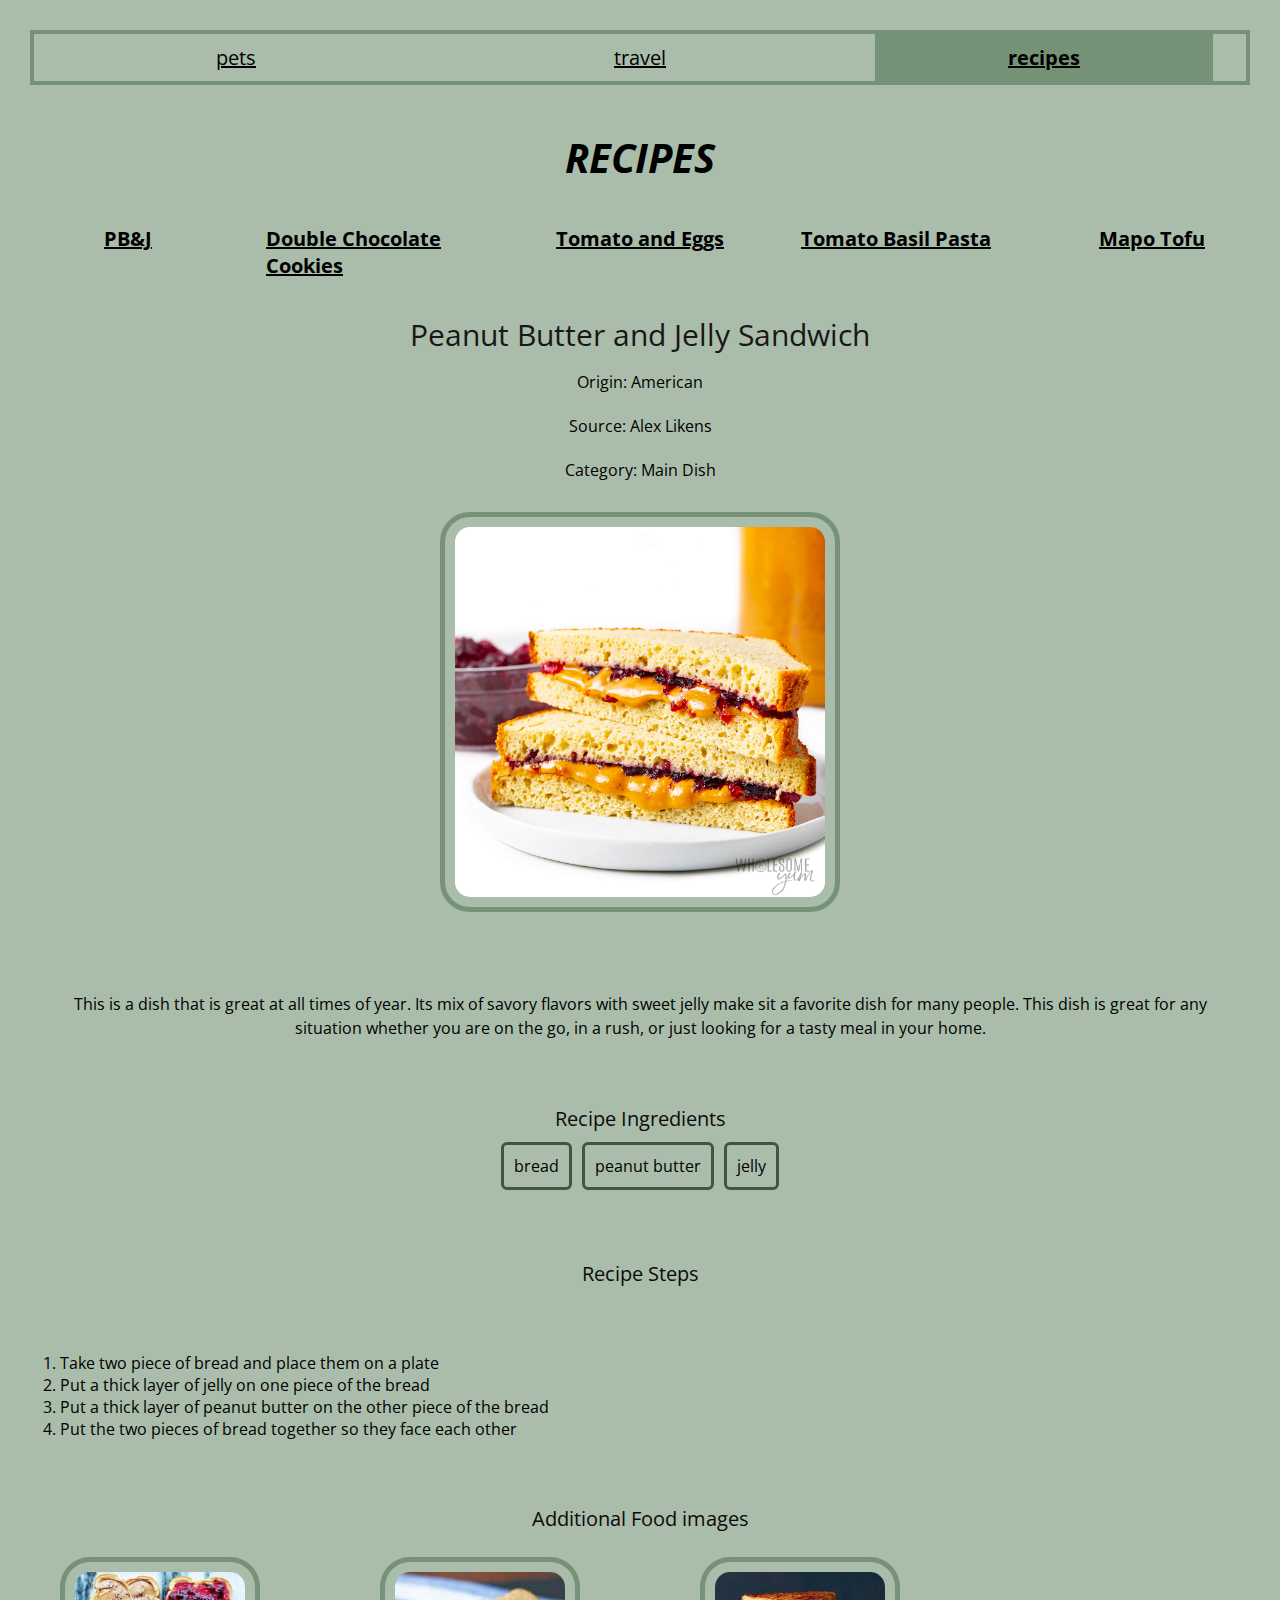
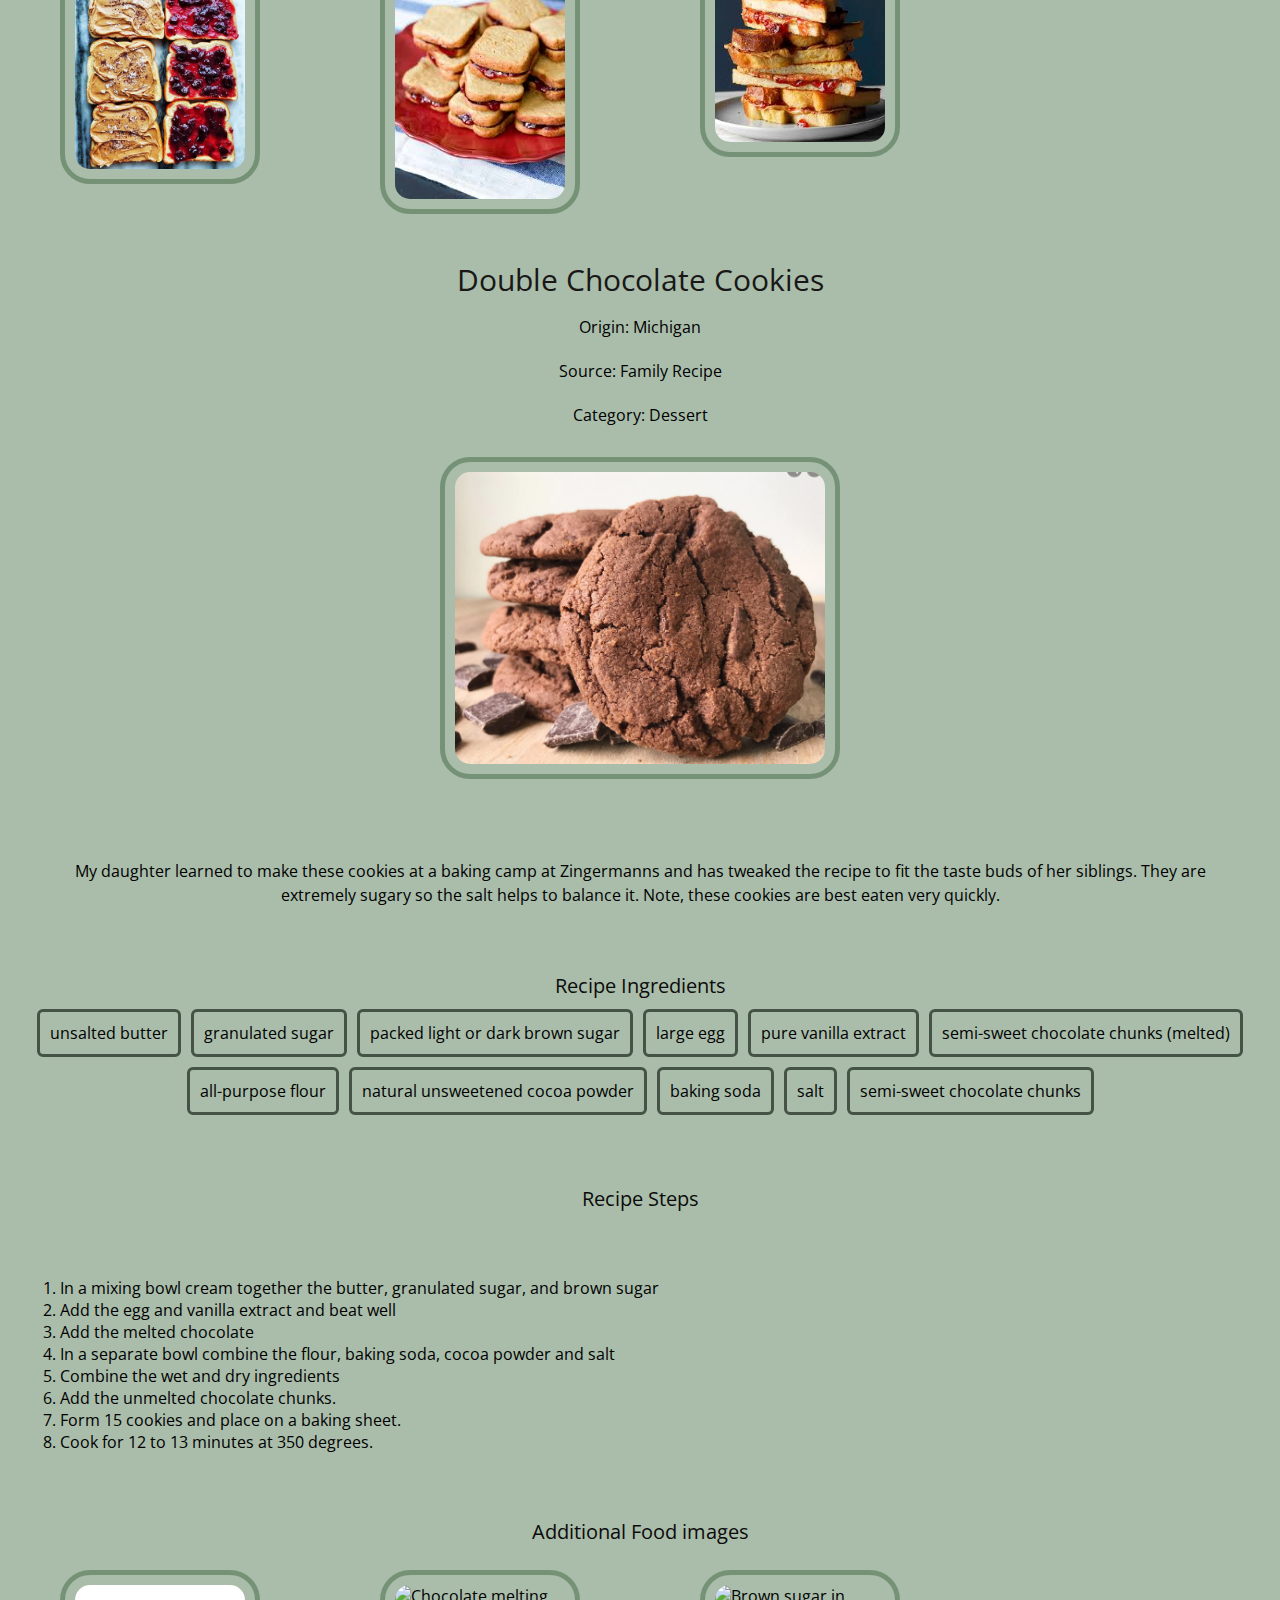
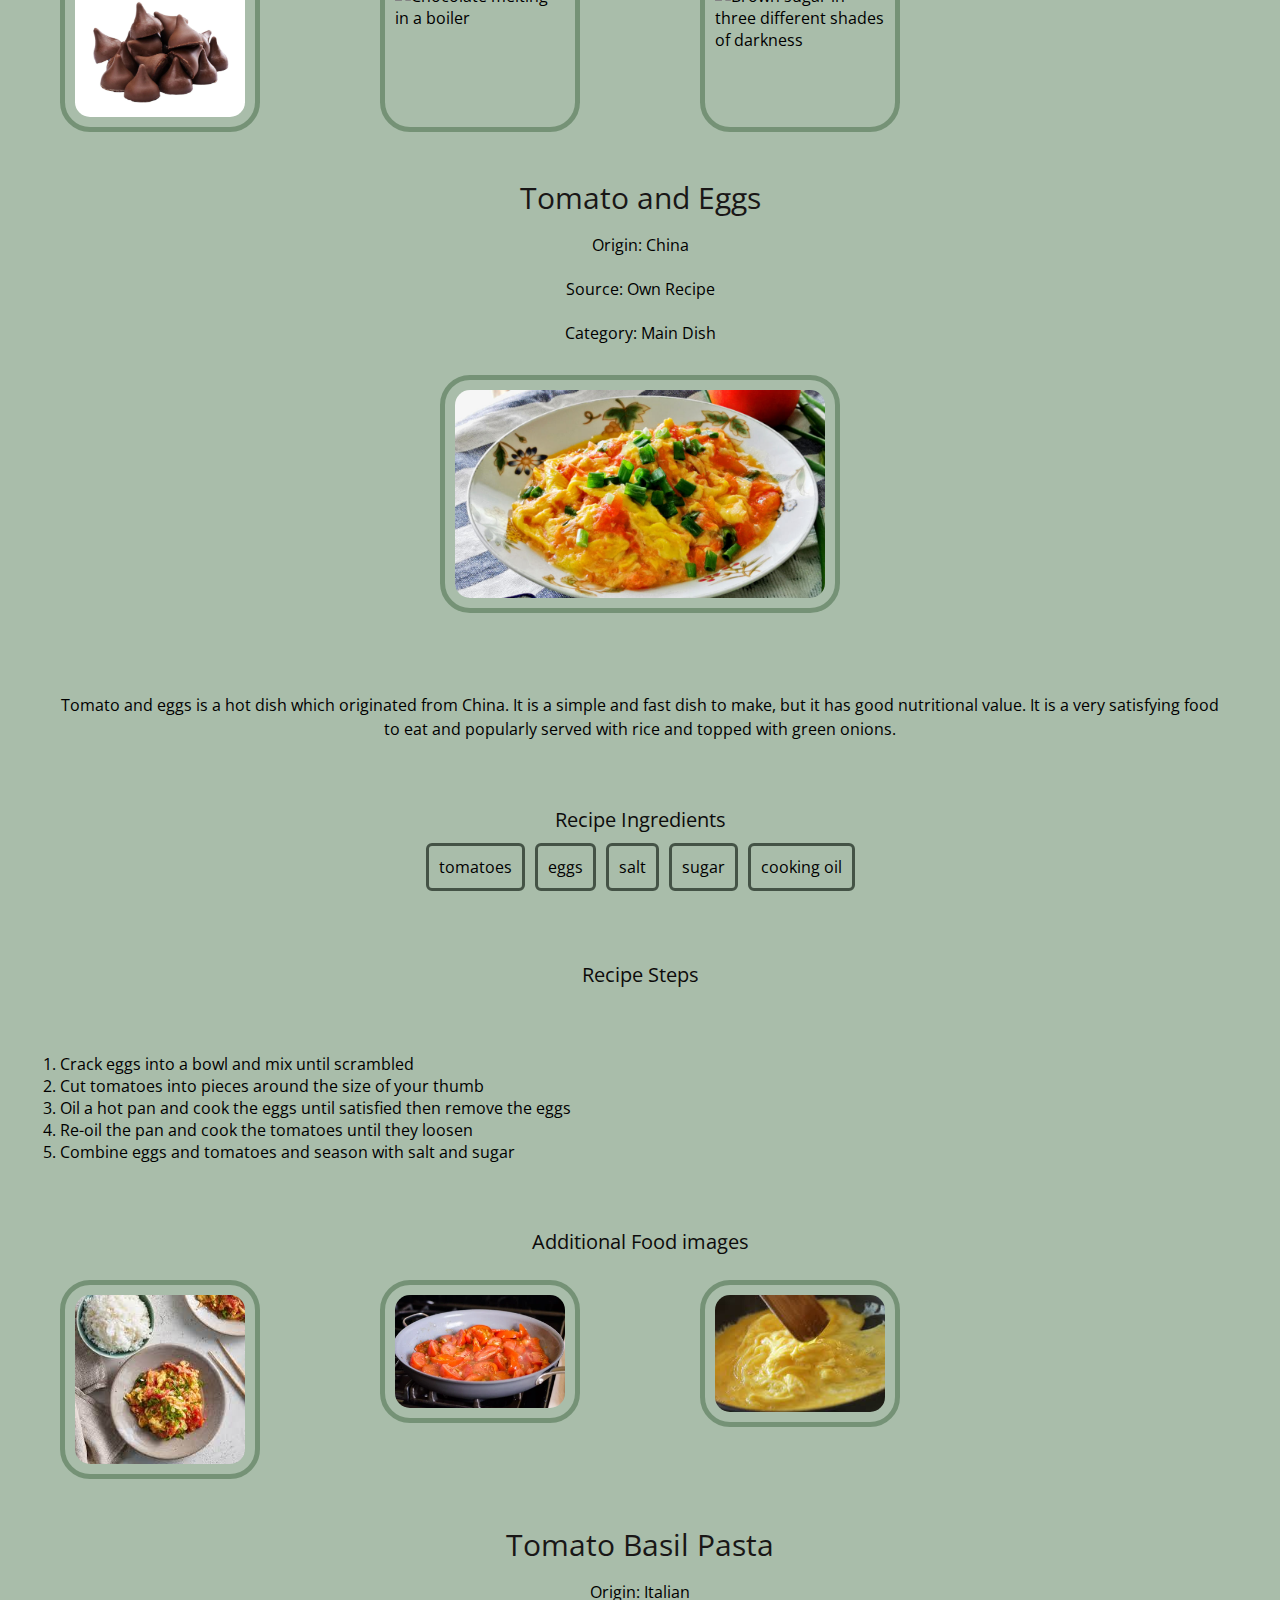
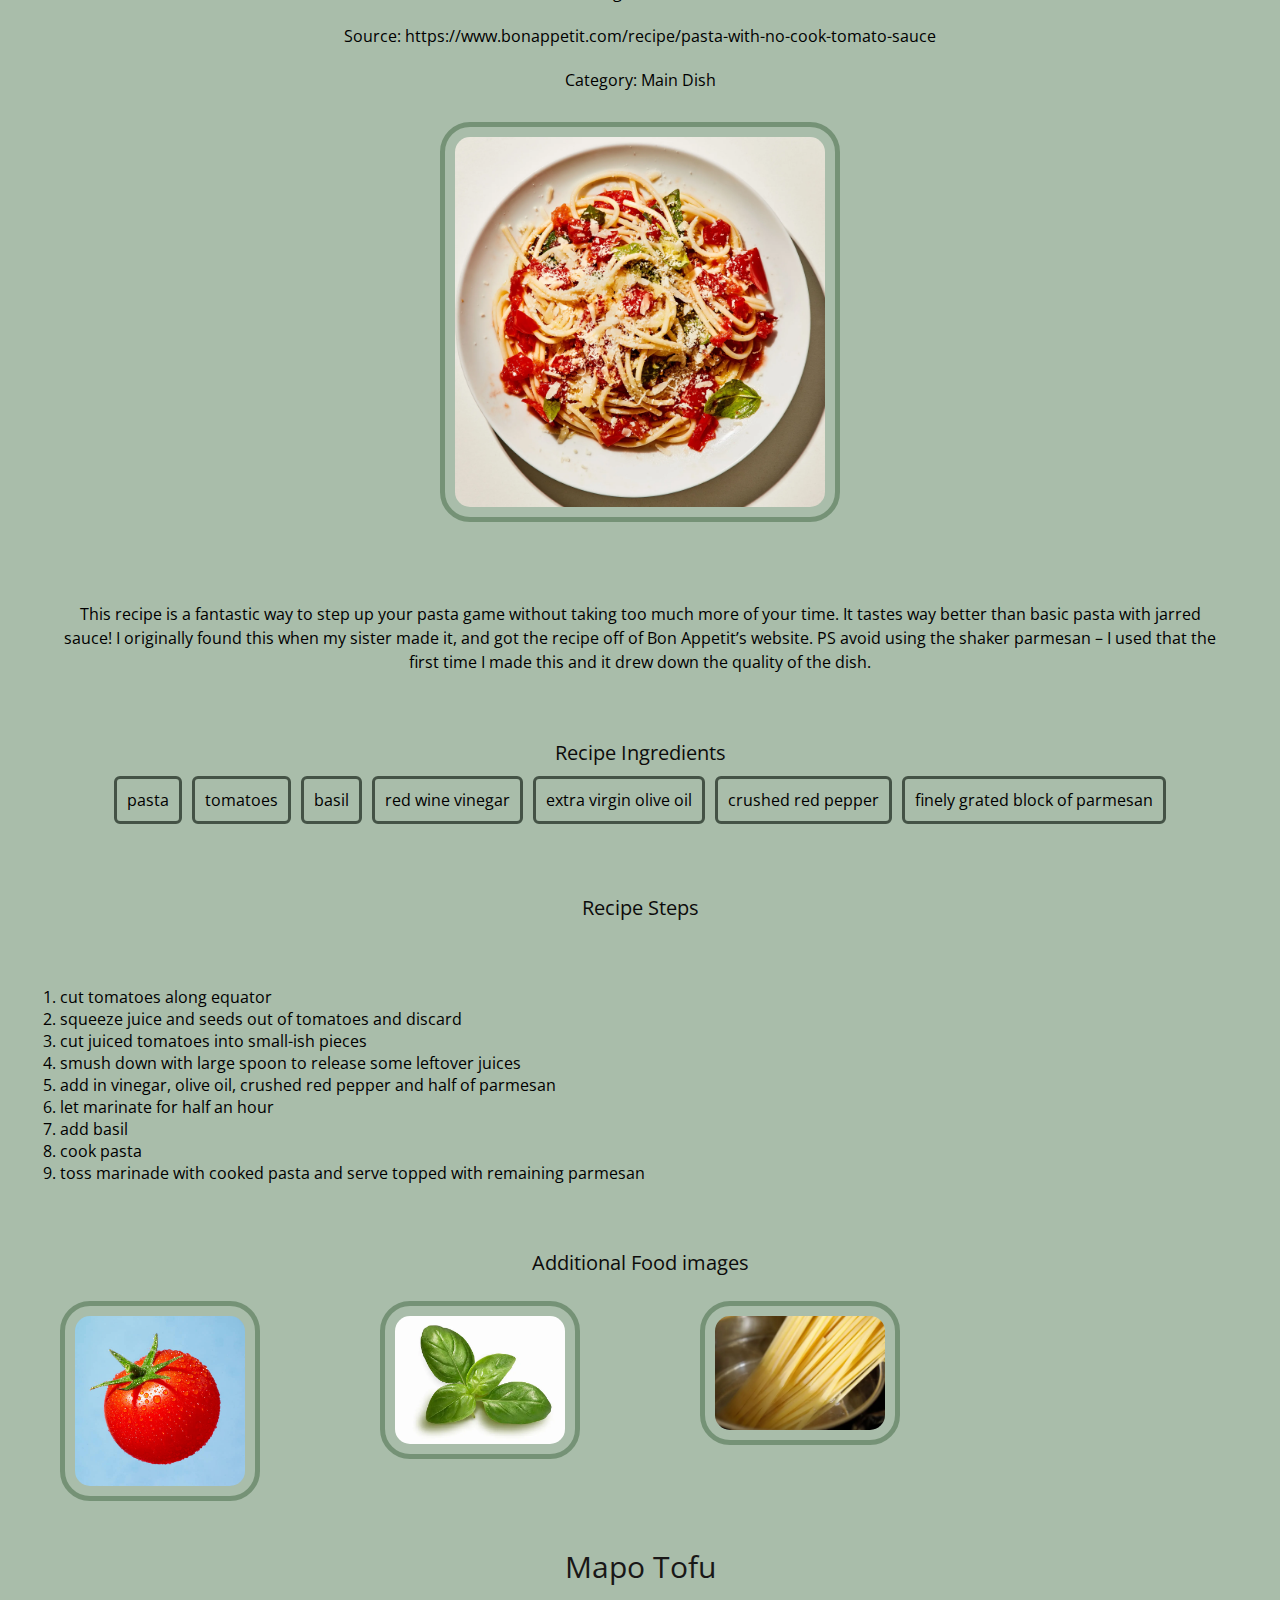
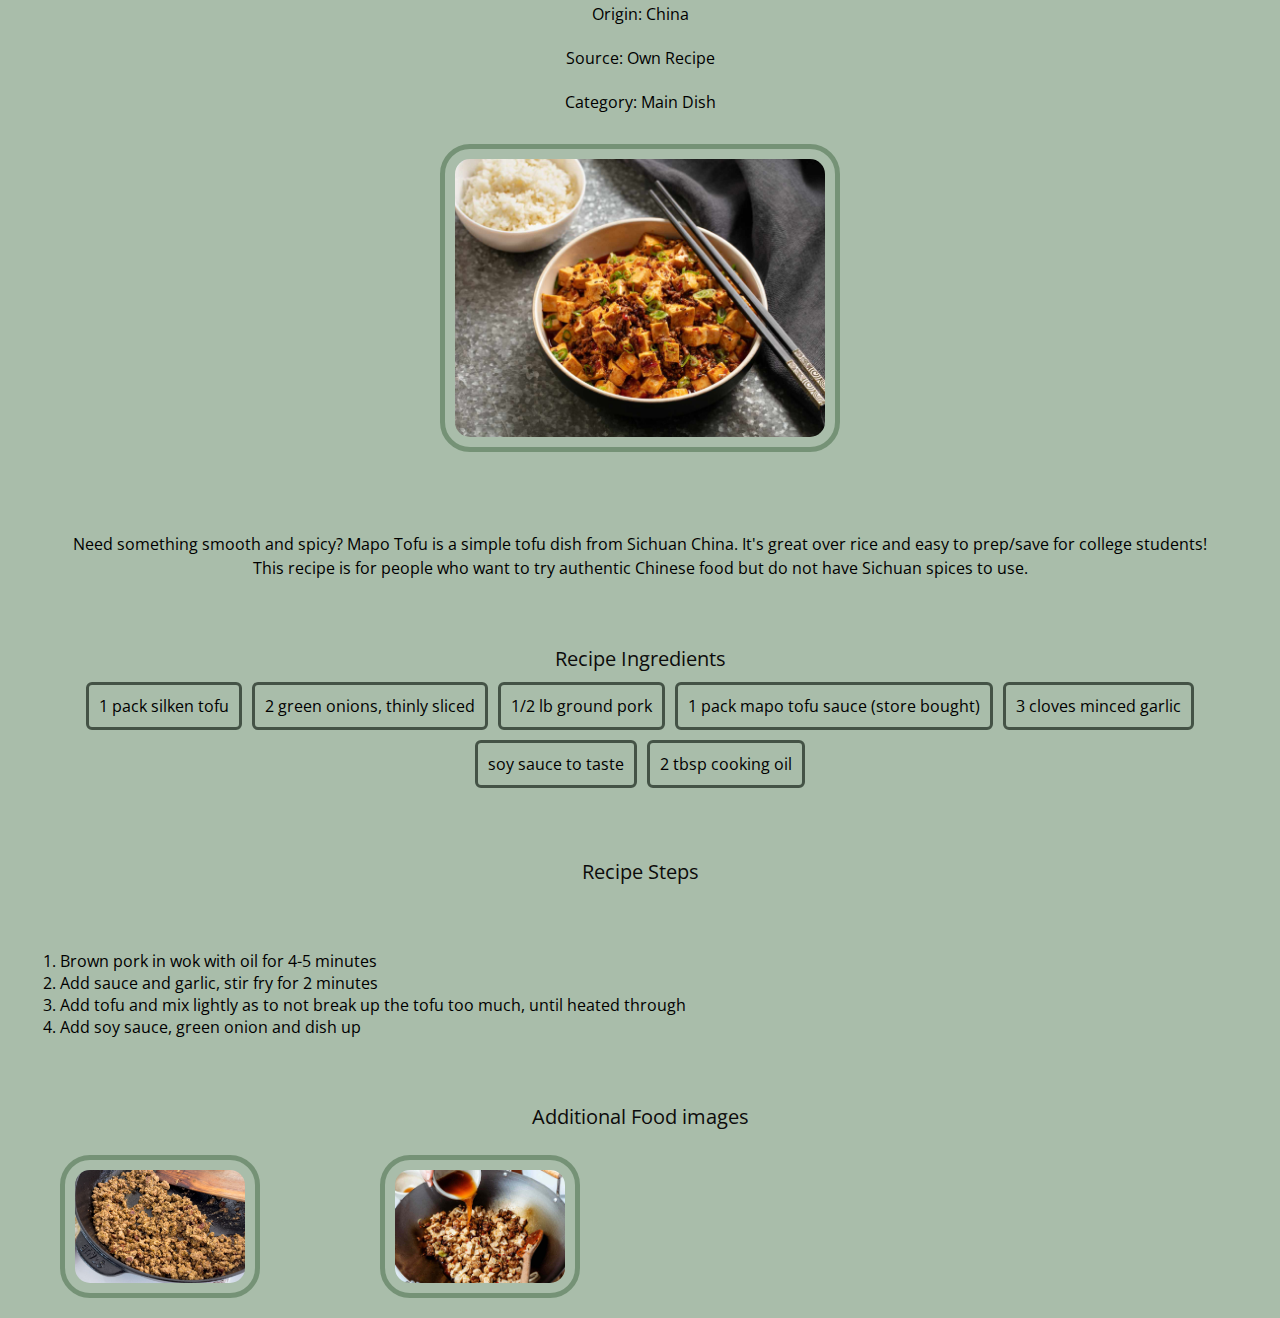
==== recipes.html @ d13c983a "Add files via upload" ====
<!DOCTYPE html>
<html lang="en">

<head>
    <meta charset="UTF-8">
    <meta name="viewport" content="width=device-width, initial-scale=1.0">
    <title>recipes</title>
    <link rel="stylesheet" href="css/reset.css" />
    <link rel="stylesheet" href="css/style.css">
    <link rel="preconnect" href="https://fonts.googleapis.com">
    <link rel="preconnect" href="https://fonts.gstatic.com" crossorigin>
    <link href="https://fonts.googleapis.com/css2?family=Open+Sans:wght@300&display=swap" rel="stylesheet">
</head>

<body>

    <a href="#main" class="skip-to-main-content">Skip to Main Content</a>

    <nav>
        <ul class="links">
            <li class="first-link"><a href="index.html">pets</a></li>
            <li class="second-link"><a href="travel.html">travel</a></li>
            <li class="third-link on-page"><a href="recipes.html">recipes</a></li>
        </ul>
    </nav>

    <header>
        <h1>recipes</h1>
    </header>

    <ul class="pet-links">
        <li class="pet-link"><a href="#pbj">PB&J</a></li>
        <li class="pet-link"><a href="#choco-cookies">Double Chocolate Cookies</a></li>
        <li class="pet-link"><a href="#tom-eggs">Tomato and Eggs</a></li>
        <li class="pet-link"><a href="#tom-basil">Tomato Basil Pasta</a></li>
        <li class="pet-link"><a href="#mapo">Mapo Tofu</a></li>

    </ul>

    <main id="main">

        <div>
            <a id="pbj"></a>
            <h2>Peanut Butter and Jelly Sandwich</h2>
            <div class="recipe-info">
                <p>Origin: American</p>
                <p>Source: Alex Likens</p>
                <p>Category: Main Dish</p>
            </div>

            <img class="main-pic" src="images/peanut-butter-and-jelly-sandwich.jpg" width="400" alt="">
            <p class="recipe-desc">This is a dish that is great at all times of year. Its mix of savory flavors with sweet jelly make sit a
                favorite dish
                for many people. This dish is great for any situation whether you are on the go, in a rush, or just
                looking for a tasty
                meal in your home.</p>
            <h3>Recipe Ingredients</h3>
            <ul class="likes">
                <li>bread</li>
                <li>peanut butter</li>
                <li>jelly</li>
            </ul>

            <h3>Recipe Steps</h3>
            <ol class="steps" type="1">
                <li>Take two piece of bread and place them on a plate</li>
                <li>Put a thick layer of jelly on one piece of the bread</li>
                <li>Put a thick layer of peanut butter on the other piece of the bread</li>
                <li>Put the two pieces of bread together so they face each other</li>
            </ol>

            <h3>Additional Food images</h3>
            <div class="group-of-photos">
                <img src="images/pbj2.jpg" width="200" alt="Peanut Butter and Jelly in the process of being make">
                <img src="images/pbj3.jpg" width="200" alt="PBJ finished product 1">
                <img src="images/pbj4.jpg" width="200" alt="PBJ finished product 2">
            </div>

            <!-- Alexander Likens -->

        </div>
        <div>
            <a id="choco-cookies"></a>
            <h2>Double Chocolate Cookies</h2>
            <div class="recipe-info">
                <p>Origin: Michigan</p>
                <p>Source: Family Recipe</p>
                <p>Category: Dessert</p>
            </div>

            <img class="main-pic" src="images/double_chocolate_cookies.png" width="400" alt="">
            <p class="recipe-desc">My daughter learned to make these cookies at a baking camp at Zingermanns and has tweaked the recipe to
                fit the taste
                buds of her siblings. They are extremely sugary so the salt helps to balance it. Note, these cookies are
                best eaten
                very quickly.</p>
            <h3>Recipe Ingredients</h3>
            <ul class="likes">
                <li>unsalted butter</li>
                <li>granulated sugar</li>
                <li>packed light or dark brown sugar</li>
                <li>large egg</li>
                <li>pure vanilla extract</li>
                <li>semi-sweet chocolate chunks (melted)</li>
                <li>all-purpose flour</li>
                <li>natural unsweetened cocoa powder</li>
                <li>baking soda</li>
                <li>salt</li>
                <li>semi-sweet chocolate chunks</li>
            </ul>

            <h3>Recipe Steps</h3>
            <ol class="steps" type="1">
                <li>In a mixing bowl cream together the butter, granulated sugar, and brown sugar</li>
                <li>Add the egg and vanilla extract and beat well</li>
                <li>Add the melted chocolate</li>
                <li>In a separate bowl combine the flour, baking soda, cocoa powder and salt</li>
                <li>Combine the wet and dry ingredients</li>
                <li>Add the unmelted chocolate chunks.</li>
                <li>Form 15 cookies and place on a baking sheet.</li>
                <li>Cook for 12 to 13 minutes at 350 degrees.</li>
            </ol>

            <h3>Additional Food images</h3>
            <div class="group-of-photos">
                <img src="images/double_chocolate_chips.png" width="200" alt="A small pile of chocolate chips">
                <img src="https://images.immediate.co.uk/production/volatile/sites/30/2020/08/chocolate-d9ba778.jpg?quality=90&webp=true&resize=600,545"
                    width="200" alt="Chocolate melting in a boiler">
                <img src="https://upload.wikimedia.org/wikipedia/commons/8/82/Brown_sugar_examples.JPG" width="200"
                    alt="Brown sugar in three different shades of darkness">
            </div>
            <!-- Colleen van Lent -->

        </div>
        <div>
            <a id="tom-eggs"></a>
            <h2>Tomato and Eggs</h2>
            <div class="recipe-info">
                <p>Origin: China</p>
                <p>Source: Own Recipe</p>
                <p>Category: Main Dish</p>
            </div>

            <img class="main-pic" src="images/tomato-egg-main-image.jpeg" width="400" alt="">
            <p class="recipe-desc">Tomato and eggs is a hot dish which originated from China. It is a simple and fast dish to make, but it
                has good
                nutritional value. It is a very satisfying food to eat and popularly served with rice and topped with
                green onions.</p>
            <h3>Recipe Ingredients</h3>
            <ul class="likes">
                <li>tomatoes</li>
                <li>eggs</li>
                <li>salt</li>
                <li>sugar</li>
                <li>cooking oil</li>
            </ul>

            <h3>Recipe Steps</h3>
            <ol class="steps" type="1">
                <li>Crack eggs into a bowl and mix until scrambled</li>
                <li>Cut tomatoes into pieces around the size of your thumb</li>
                <li>Oil a hot pan and cook the eggs until satisfied then remove the eggs</li>
                <li>Re-oil the pan and cook the tomatoes until they loosen</li>
                <li>Combine eggs and tomatoes and season with salt and sugar</li>
            </ol>

            <h3>Additional Food images</h3>
            <div class="group-of-photos">
                <img src="images/tomato-egg-side1.jpeg" width="200" alt="Tomato egg with rice">
                <img src="images/tomatoes-cooking.webp" width="200" alt="Tomatoes cooking on a pan">
                <img src="images/scramble-eggs.jpeg" width="200" alt="Scrambled eggs cooking on a pan">
            </div>
            <!-- Alex Ni -->

        </div>
        <div>
            <a id="tom-basil"></a>
            <h2>Tomato Basil Pasta</h2>
            <div class="recipe-info">
                <p>Origin: Italian</p>
                <p>Source: https://www.bonappetit.com/recipe/pasta-with-no-cook-tomato-sauce</p>
                <p>Category: Main Dish</p>
            </div>

            <img class="main-pic" src="images/basically-no-cook-tomato-sauce.jpg" width="400" alt="">
            <p class="recipe-desc">This recipe is a fantastic way to step up your pasta game without taking too much more of your time.
                It tastes way
                better than basic pasta with jarred sauce! I originally found this when my sister made it, and got the
                recipe off of Bon
                Appetit’s website. PS avoid using the shaker parmesan – I used that the first time I made this and it
                drew down the
                quality of the dish.</p>
            <h3>Recipe Ingredients</h3>
            <ul class="likes">
                <li>pasta</li>
                <li>tomatoes</li>
                <li>basil</li>
                <li>red wine vinegar</li>
                <li>extra virgin olive oil</li>
                <li>crushed red pepper</li>
                <li>finely grated block of parmesan</li>
            </ul>

            <h3>Recipe Steps</h3>
            <ol class="steps" type="1">
                <li>cut tomatoes along equator</li>
                <li>squeeze juice and seeds out of tomatoes and discard</li>
                <li>cut juiced tomatoes into small-ish pieces</li>
                <li>smush down with large spoon to release some leftover juices</li>
                <li>add in vinegar, olive oil, crushed red pepper and half of parmesan</li>
                <li>let marinate for half an hour</li>
                <li>add basil</li>
                <li>cook pasta</li>
                <li>toss marinade with cooked pasta and serve topped with remaining parmesan</li>
            </ol>

            <h3>Additional Food images</h3>
            <div class="group-of-photos">
                <img src="images/tomato.jpg" width="200" alt="A juicy tomato with water droplets.">
                <img src="images/basil.jpg" width="200" alt="A few leaves of basil">
                <img src="images/fettuccine.jpg" width="200" alt="Some fettuccine in a pot of boiling water">
            </div>
            <!-- Leif Doxey-Van Heest -->


        </div>
        <div>
            <a id="mapo"></a>
            <h2>Mapo Tofu</h2>
            <div class="recipe-info">
                <p>Origin: China</p>
                <p>Source: Own Recipe</p>
                <p>Category: Main Dish</p>
            </div>

            <img class="main-pic" src="images/mapo_tofu.jpg" width="400" alt="">
            <p class="recipe-desc">Need something smooth and spicy? Mapo Tofu is a simple tofu dish from Sichuan China. It's great over rice
                and easy to
                prep/save for college students! This recipe is for people who want to try authentic Chinese food but do
                not have Sichuan
                spices to use.</p>
            <h3>Recipe Ingredients</h3>
            <ul class="likes">
                <li>1 pack silken tofu</li>
                <li>2 green onions, thinly sliced</li>
                <li>1/2 lb ground pork</li>
                <li>1 pack mapo tofu sauce (store bought)</li>
                <li>3 cloves minced garlic</li>
                <li>soy sauce to taste</li>
                <li>2 tbsp cooking oil</li>
            </ul>

            <h3>Recipe Steps</h3>
            <ol class="steps" type="1">
                <li>Brown pork in wok with oil for 4-5 minutes</li>
                <li>Add sauce and garlic, stir fry for 2 minutes</li>
                <li>Add tofu and mix lightly as to not break up the tofu too much, until heated through</li>
                <li>Add soy sauce, green onion and dish up</li>
            </ol>

            <h3>Additional Food images</h3>
            <div class="group-of-photos">
                <img src="images/ground_pork.jpeg" width="200" alt="Browning ground pork in wok">
                <img src="images/add_tofu.jpeg" width="200" alt="Adding tofu and sauce to the wok">
            </div>
            <!-- Karen Koo and Patrick Zhu  -->

         

        </div>
    </main>


</body>

</html>
---- css/style.css ----
body{
    background-color: #a9bdaa;
    color: black;
    font-family: 'Open Sans', sans-serif;
}

h1{
    font-size: 40px;
    font-family: 'Open Sans', sans-serif;    text-align: center;
    padding: 15px;
    font-weight: bold;
    margin-bottom: 15px;
    text-transform: uppercase;
    font-style: italic;
}

h2{
    font-size: 30px;
    font-family: 'Open Sans', sans-serif;
    color: rgb(25, 23, 23);
    text-align: center;
    padding: 5px;
    margin-top: 20px;
}

h3{
    font-size: 20px;
    font-family: 'Open Sans', sans-serif;
    color: rgb(12, 11, 11);
    text-align: center;
    padding: 5px;
}

p{
    line-height: 1.5;
    padding: 10px;
    font-family: 'Open Sans', sans-serif;}

img{
    border: 5px solid #759276;
    padding: 10px;
    margin: 20px;
    border-radius: 30px;
    transition: transform 200ms, 200ms;
}

img:hover {
    transform: translateY(-10px);
}

video{
    border: 5px solid #759276;
    padding: 10px;
    margin: 20px;
    border-radius: 30px;
    transition: transform 200ms, 200ms;
}

video:hover{
    transform: translateY(-10px);
}

ul{
    display: inline-block;
}

nav{
    justify-content: space-evenly;
    align-items: center;
    margin: 30px;
    border: #759276 solid 4px;
}

.links{
    display: grid;
    grid-template-columns: repeat(3, 1fr);
    justify-content: center;
    justify-items: center;
    text-decoration: underline;
}


.links li{
    padding-right: 33%;
    padding-left: 33%;
    padding-top: 10px;
    padding-bottom: 10px;
    font-size: 20px;
}

.on-page {
    background-color: #759276;
    font-weight: bold;
}

.main-pic{
    display: block;
    margin-left: auto;
    margin-right: auto;
}

.skip-to-main-content {
    position: absolute;
    left: -9999px;
    z-index: 999;
    padding: 1em;
    background-color: #759276;
    color: rgb(0, 0, 0);
    opacity: 0;
}

.group-of-photos{
    display: grid;
    grid-template-columns: repeat(2, 1fr);
    justify-content: center;
    justify-items: center;
}

.likes {
    display: flex;
    justify-content: center;
    flex-wrap: wrap;
    padding-bottom: 30px;
    margin-bottom: 30px;
}

.likes li {
    border: #445346 solid;
    color: #000000;
    border-radius: 6px;
    padding: 10px;
    margin: 5px;
    text-align: left;
}

figcaption {
    padding-right: 20px;
    padding-left: 20px;
    text-align: center;
}

.steps {
    list-style-type: decimal;
    padding: 60px;
    
}

.recipe-desc {
    text-align: center;
    padding: 60px;
}

.recipe-info {
    text-align: center;
}

.recipe-info li {
    margin: 0 auto;
    padding: 5px;
}


form {
    margin: 20px auto;
    padding: 20px;
    background-color: #a4bea4;
    border: 1px solid #ddd;
    border-radius: 20px;
    max-width: 400px;
}

label {
    display: block;
    margin-bottom: 10px;
}

input[type="number"] {
    width: 100%;
    padding: 10px;
    margin-bottom: 10px;
    border: 1px solid #dddddd;
    border-radius: 4px;
}

button {
    background-color: #445346;
    color: #fff;
    border: none;
    padding: 10px 20px;
    border-radius: 4px;
    cursor: pointer;
}

button:hover {
    background-color: #0056b3;
}

.pet-links {
    display: grid;
    grid-template-columns: repeat(1, 1fr);
    justify-content: center;
    justify-items: center;
    text-decoration: underline;
    font-weight: bold;
    font-size: 20px;
}

.travel-links {
    display: grid;
    grid-template-columns: repeat(1, 1fr);
    justify-content: center;
    justify-items: center;
    text-decoration: underline;
    font-weight: bold;
    font-size: 20px;

}

.pet-link {
    padding: 10px;
}

.time {
    text-align: center;
}


/* tablet view */
@media only screen and (min-width: 600px) {

    .skip-to-main-content:focus {
        left: 10%;
        transform: translateX(-50%);
        opacity: 1;
        padding: 5px;
        border-radius: 10px;
        font-weight: bold;
    }

    .group-of-photos {
        display: grid;
        grid-template-columns: repeat(2, 1fr);
        justify-content: center;
        justify-items: center;
    }

    .pet-links {
        display: grid;
        grid-template-columns: repeat(3, 1fr);
        justify-content: center;
        justify-items: center;
        text-decoration: underline;
        font-weight: bold;
        font-size: 20px;
    }

    .travel-links {
        display: grid;
        grid-template-columns: repeat(3, 1fr);
        justify-content: center;
        justify-items: center;
        text-decoration: underline;
        font-weight: bold;
        font-size: 20px;

    }

}




/* desktop view */
@media only screen and (min-width: 768px) {

    .skip-to-main-content:focus {
        left: 10%;
        transform: translateX(-50%);
        opacity: 1;
        padding: 5px;
        border-radius: 10px;
        font-weight: bold;
    }

    .group-of-photos {
        display: grid;
        grid-template-columns: repeat(4, 1fr);
        justify-content: center;
        justify-items: center;
    }

    .pet-links {
        display: grid;
        grid-template-columns: repeat(5, 1fr);
        justify-content: center;
        justify-items: center;
        text-decoration: underline;
        font-weight: bold;
        font-size: 20px;
    }

    .travel-links {
        display: grid;
        grid-template-columns: repeat(4, 1fr);
        justify-content: center;
        justify-items: center;
        text-decoration: underline;
        font-weight: bold;
        font-size: 20px;

    }

}



@media (prefers-reduced-motion) {

    .gif {
        display: none;
    }

    img {
        border: 5px solid #759276;
        padding: 10px;
        margin: 20px;
        border-radius: 30px;
    }

    img:hover {
    }

    video {
        border: 5px solid #759276;
        padding: 10px;
        margin: 20px;
        border-radius: 30px;
    }

    video:hover {

    }

    
}
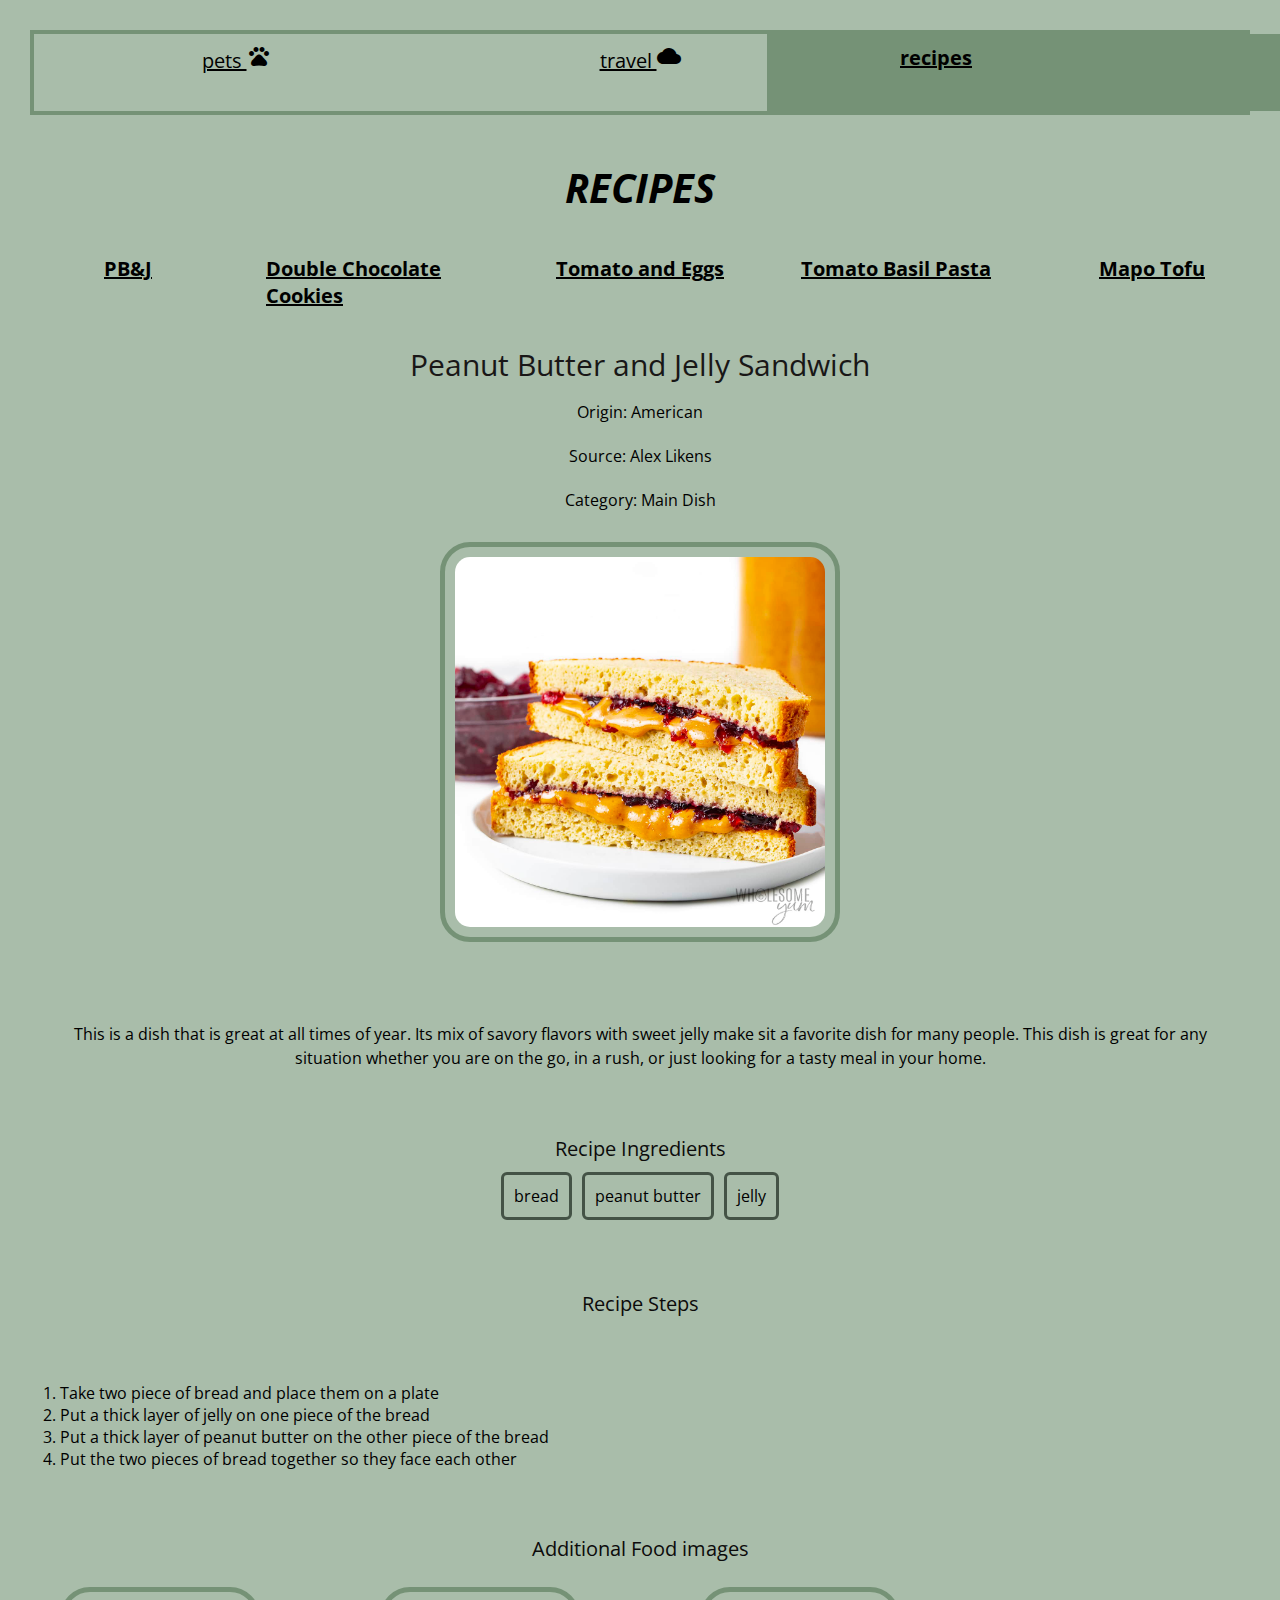
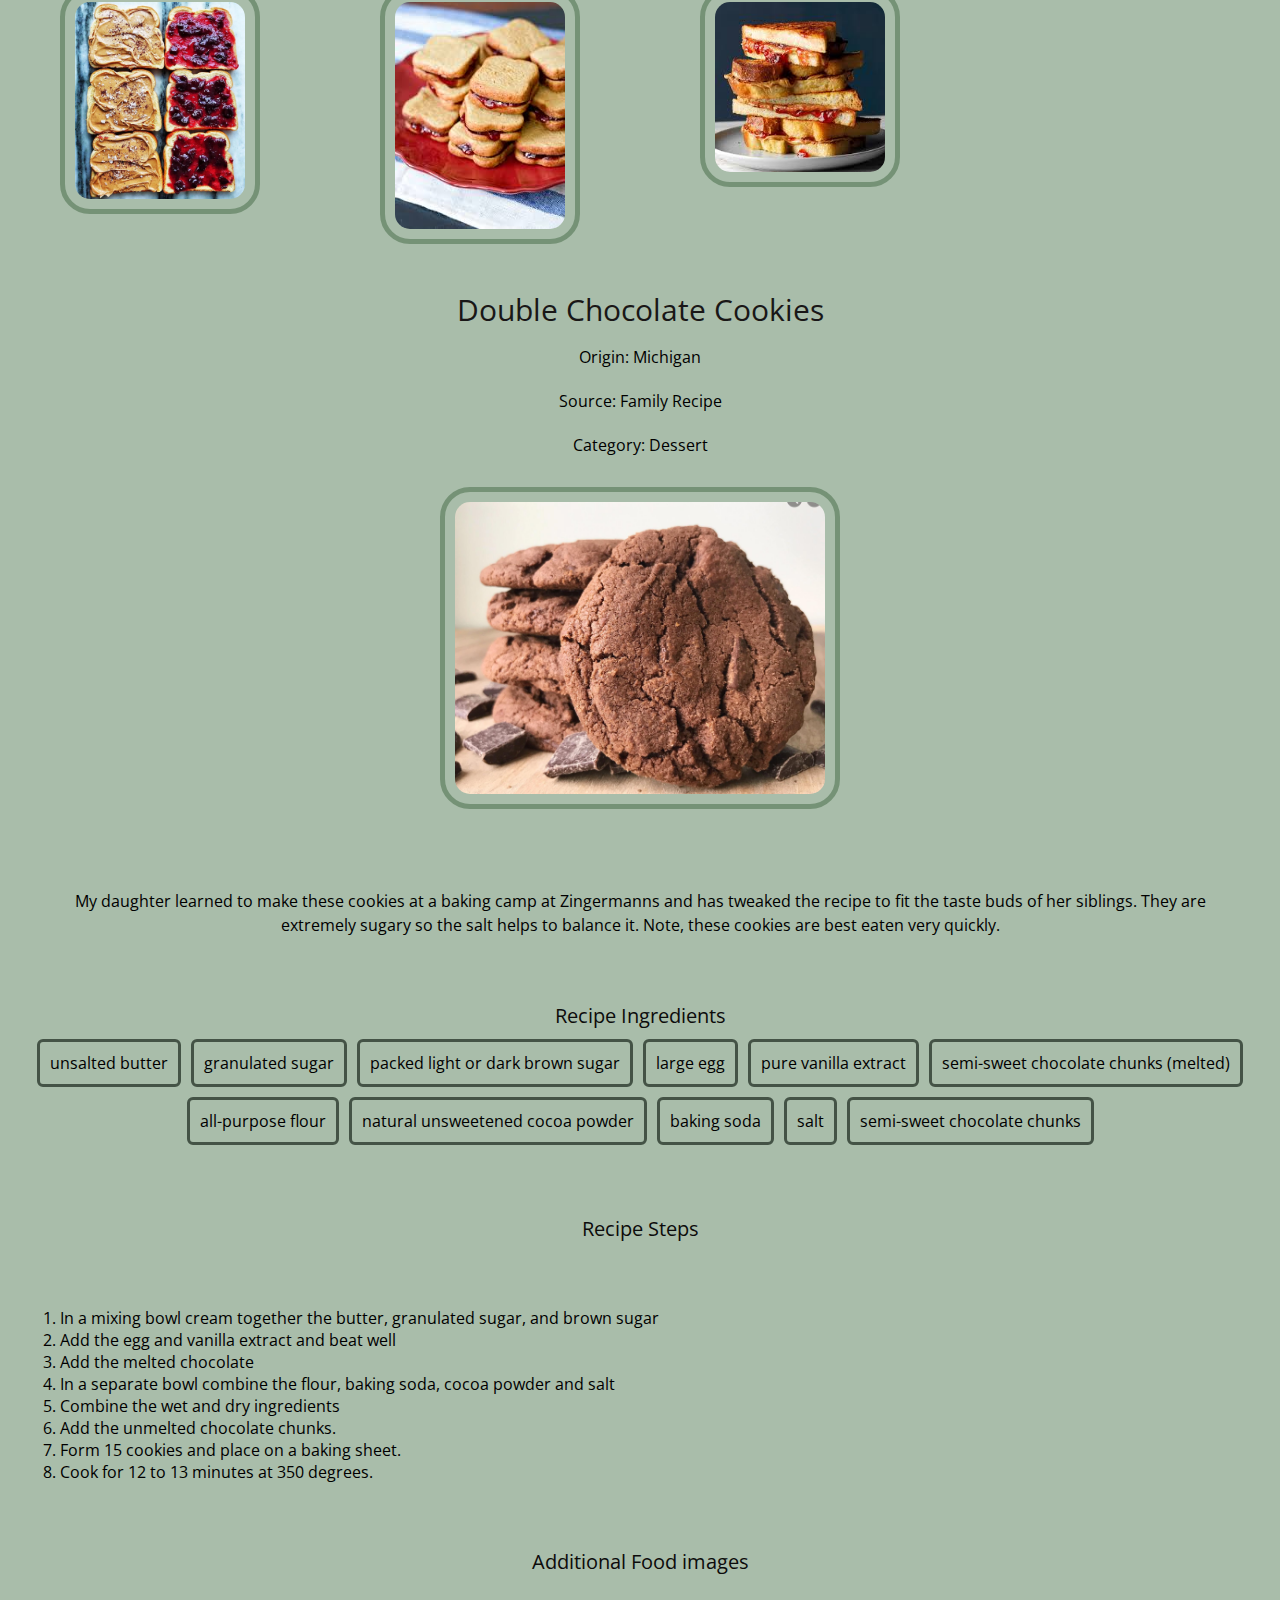
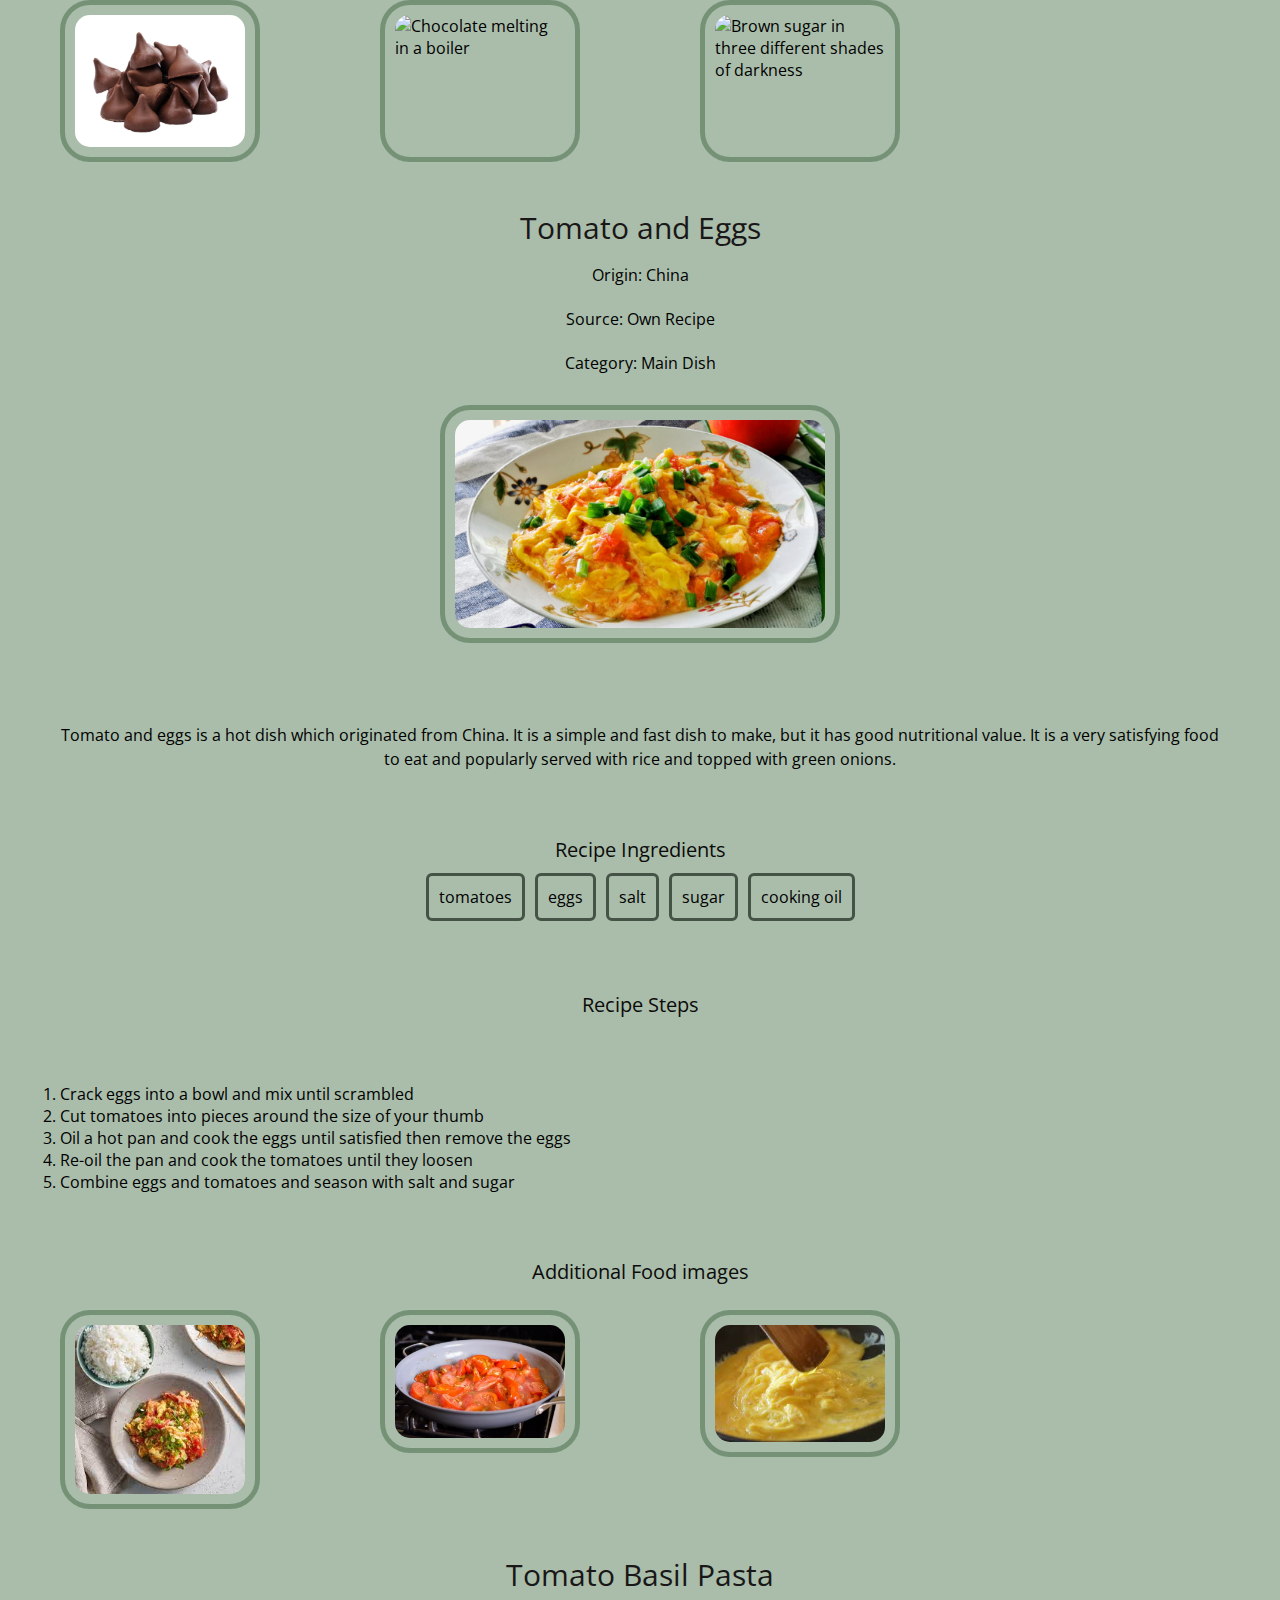
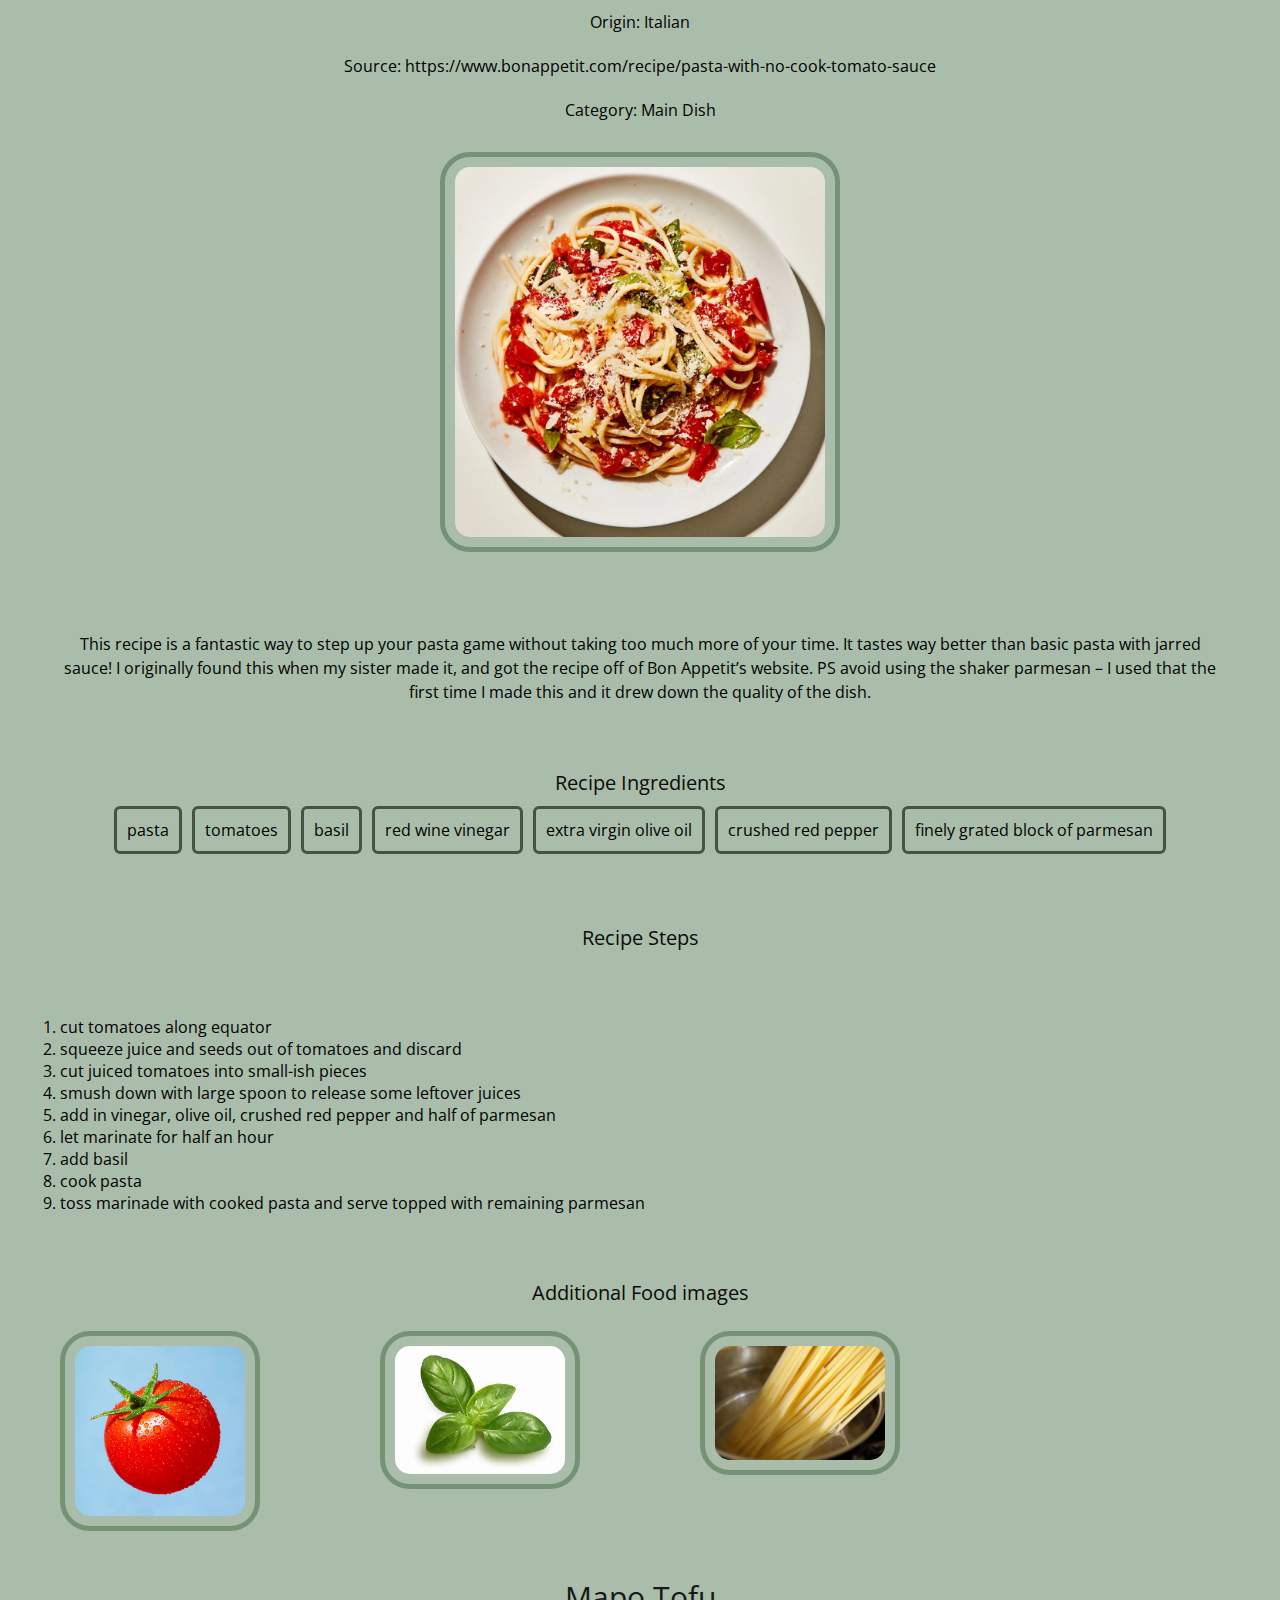
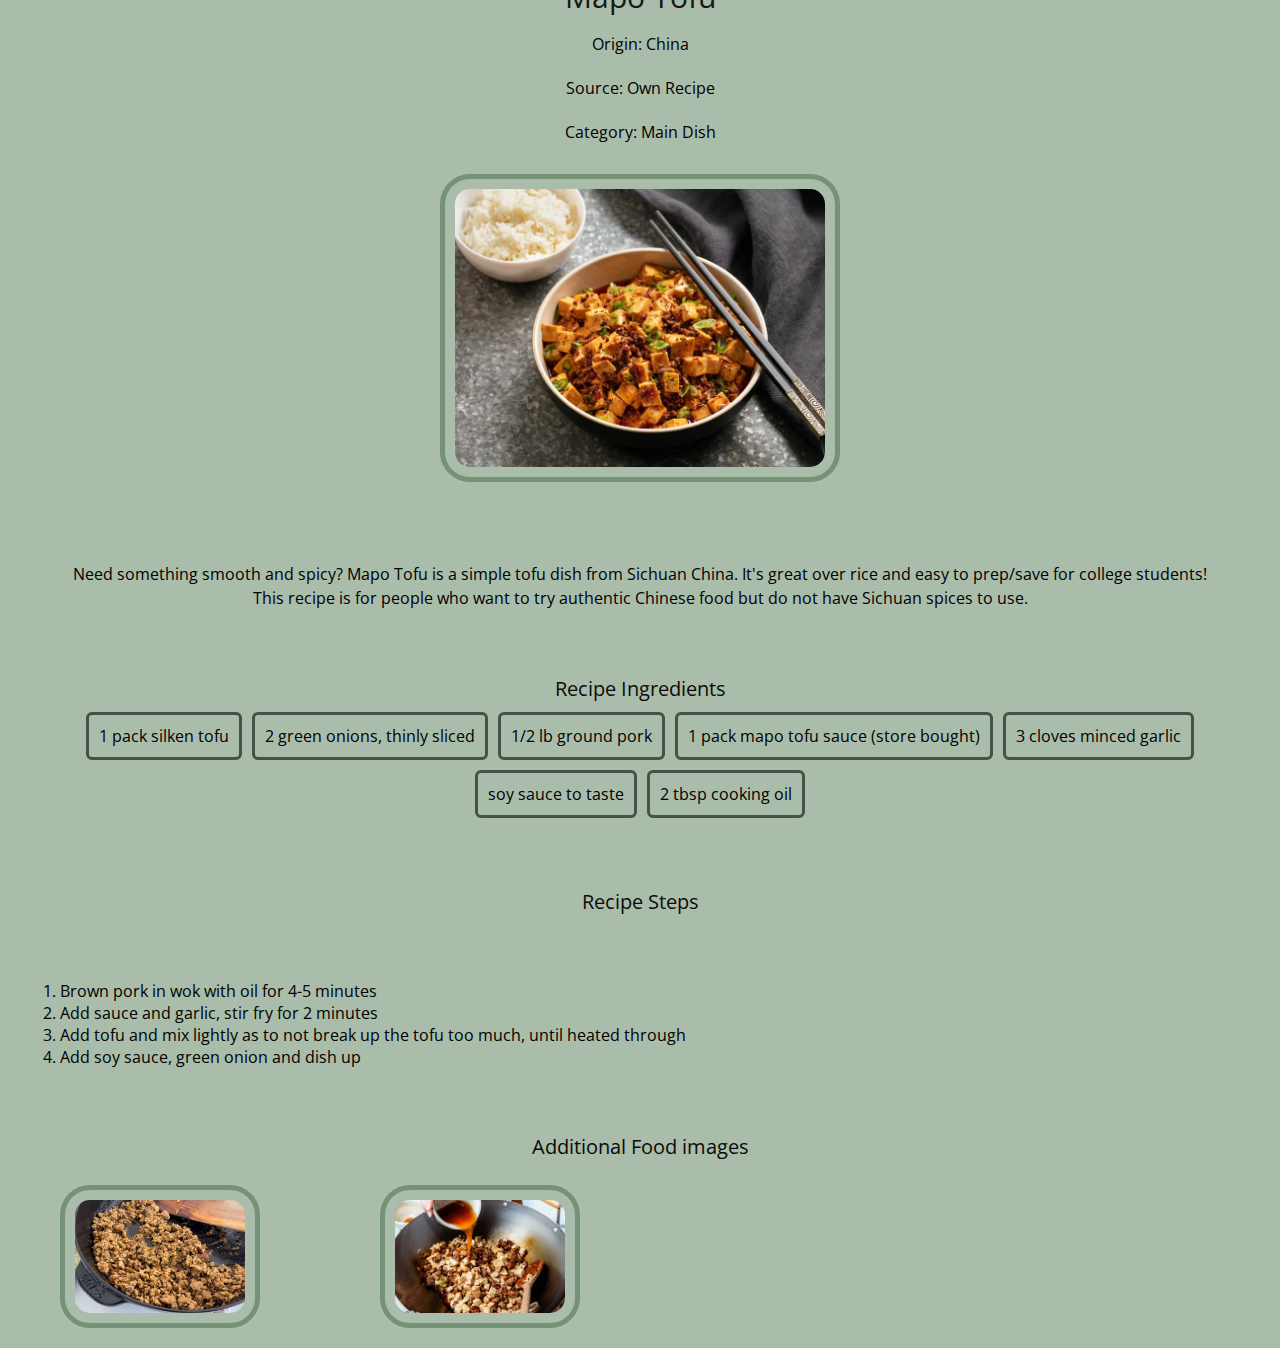
==== commit 9e55b16e: "Add files via upload" ====
--- a/recipes.html
+++ b/recipes.html
@@ -5,6 +5,7 @@
     <meta charset="UTF-8">
     <meta name="viewport" content="width=device-width, initial-scale=1.0">
     <title>recipes</title>
+    <link rel="stylesheet" href="https://fonts.googleapis.com/icon?family=Material+Icons">
     <link rel="stylesheet" href="css/reset.css" />
     <link rel="stylesheet" href="css/style.css">
     <link rel="preconnect" href="https://fonts.googleapis.com">
@@ -18,9 +19,9 @@
 
     <nav>
         <ul class="links">
-            <li class="first-link"><a href="index.html">pets</a></li>
-            <li class="second-link"><a href="travel.html">travel</a></li>
-            <li class="third-link on-page"><a href="recipes.html">recipes</a></li>
+            <li class="first-link"><a href="index.html"> pets </a><i class="material-icons">pets</i></li>
+            <li class="second-link"><a href="travel.html"> travel </a><i class="material-icons">cloud</i></li>
+            <li class="third-link on-page"><a href="recipes.html"> recipes </a><i class="material-icons">lunch_dining</i></li>
         </ul>
     </nav>
 
--- a/css/style.css
+++ b/css/style.css
@@ -225,6 +225,44 @@
     text-align: center;
 }
 
+.travel-titles {
+    /* background-image: url(demo.jpg); */
+    background-repeat: repeat;
+    background-clip: text;
+    -webkit-background-clip: text;
+    -webkit-text-fill-color: transparent;
+    font-size: 50px;
+    text-align: center;
+    font-weight: bold;
+    text-transform: uppercase;
+    font-family: 'Steelfish Rg', 'helvetica neue',
+        helvetica, arial, sans-serif;
+    font-weight: 800;
+    /* -webkit-font-smoothing: antialiased; */
+    color: black;
+}
+
+#yellowstone-title {
+    background-image: url(../images/yellowstone_sulphur_springs.JPG);
+    background-repeat: repeat;
+}
+
+#pic-rocks-title {
+    background-image: url(../images/pictured_rocks_sunset.jpeg);
+    background-repeat: repeat;
+}
+
+#harbin-title {
+    background-image: url(../images/Harbin_city.jpg);
+    background-repeat: repeat;
+}
+
+#seoul-title {
+    background-image: url(../images/seoul1.jpg);
+    background-repeat: repeat;
+ 
+}
+
 
 /* tablet view */
 @media only screen and (min-width: 600px) {
